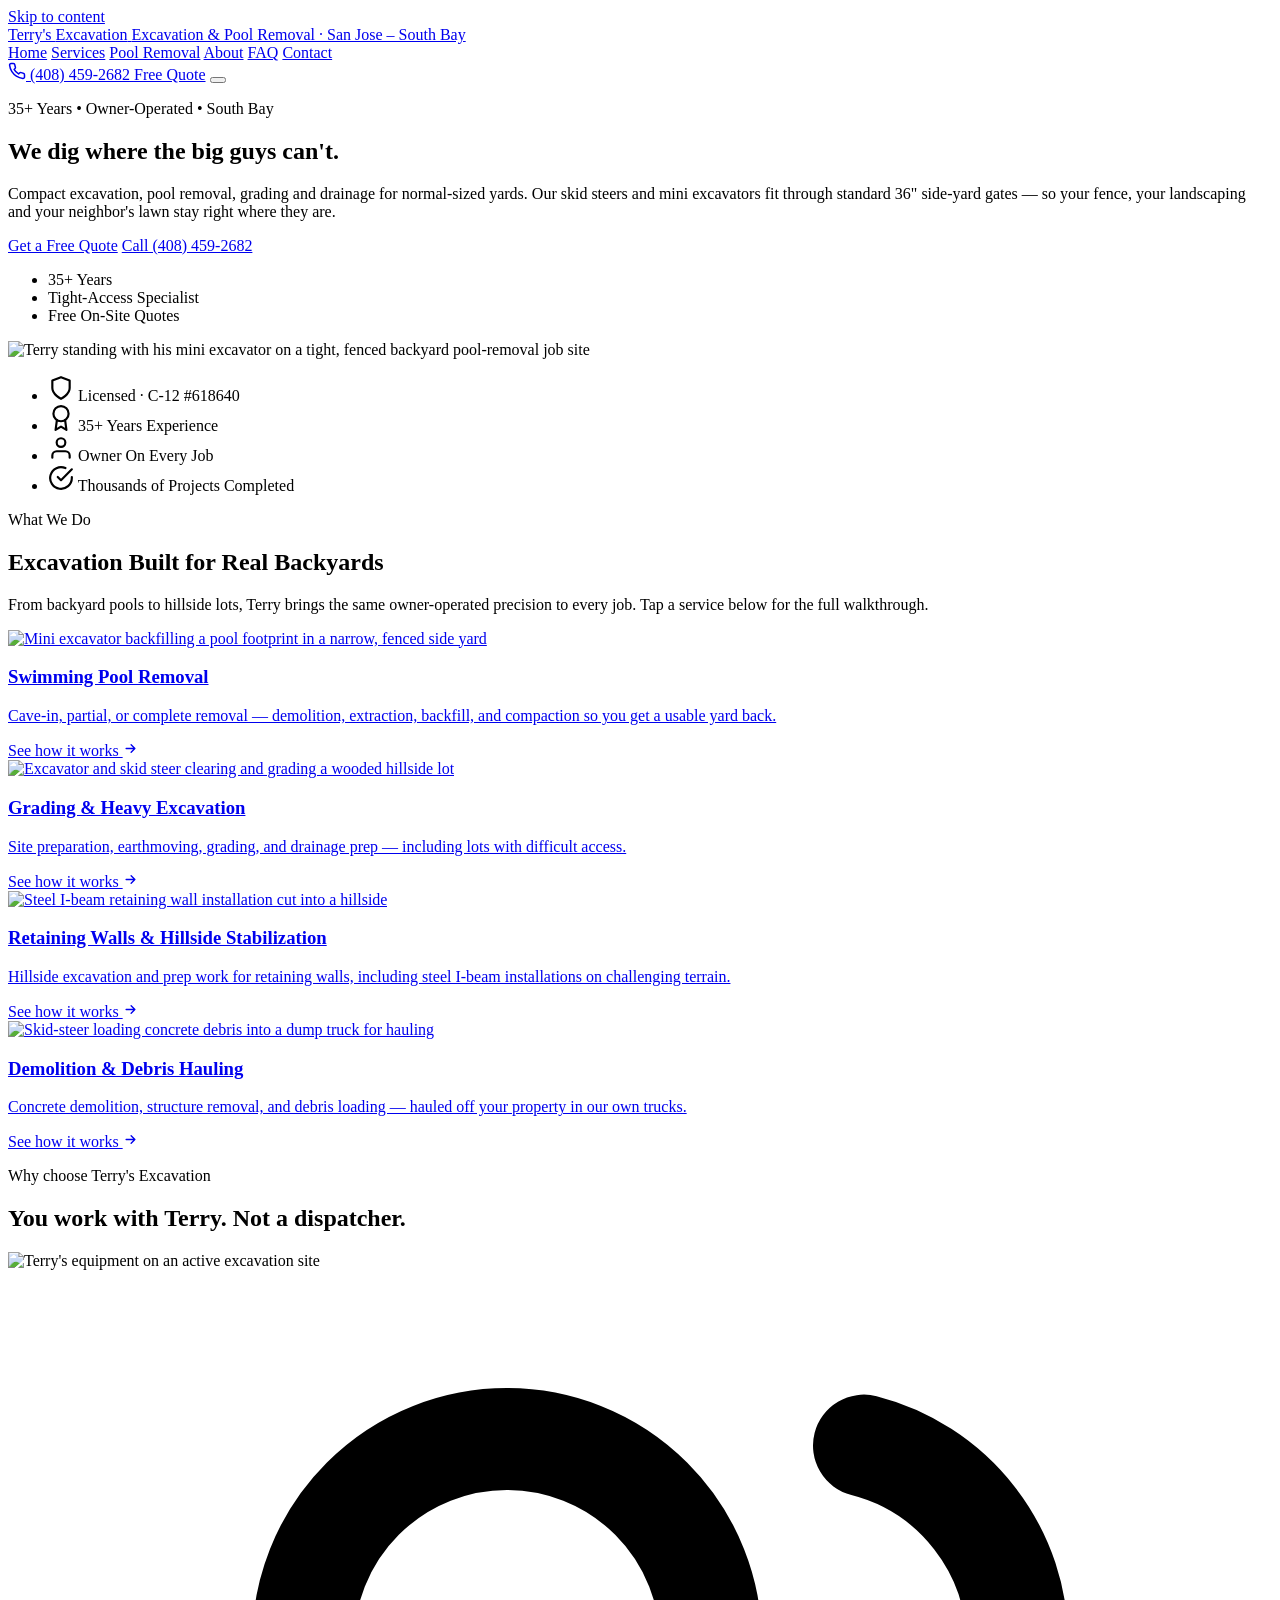
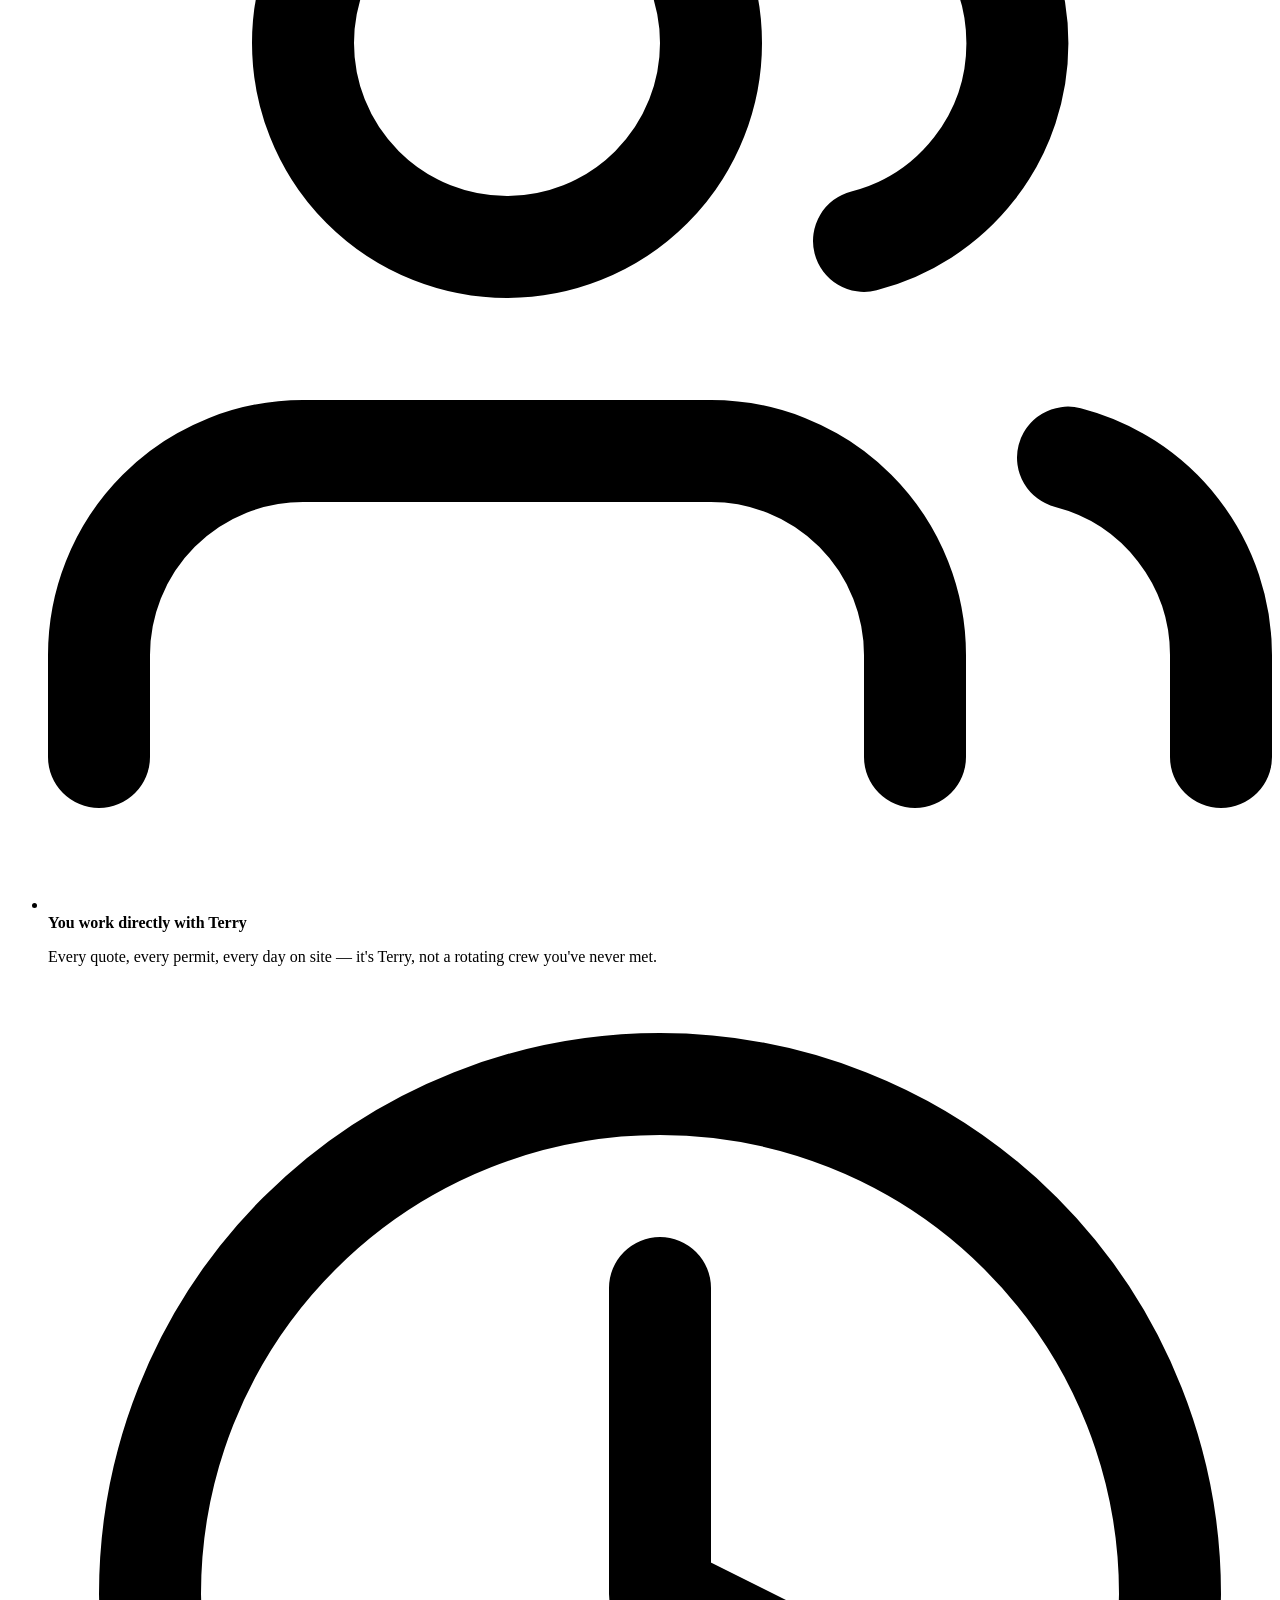
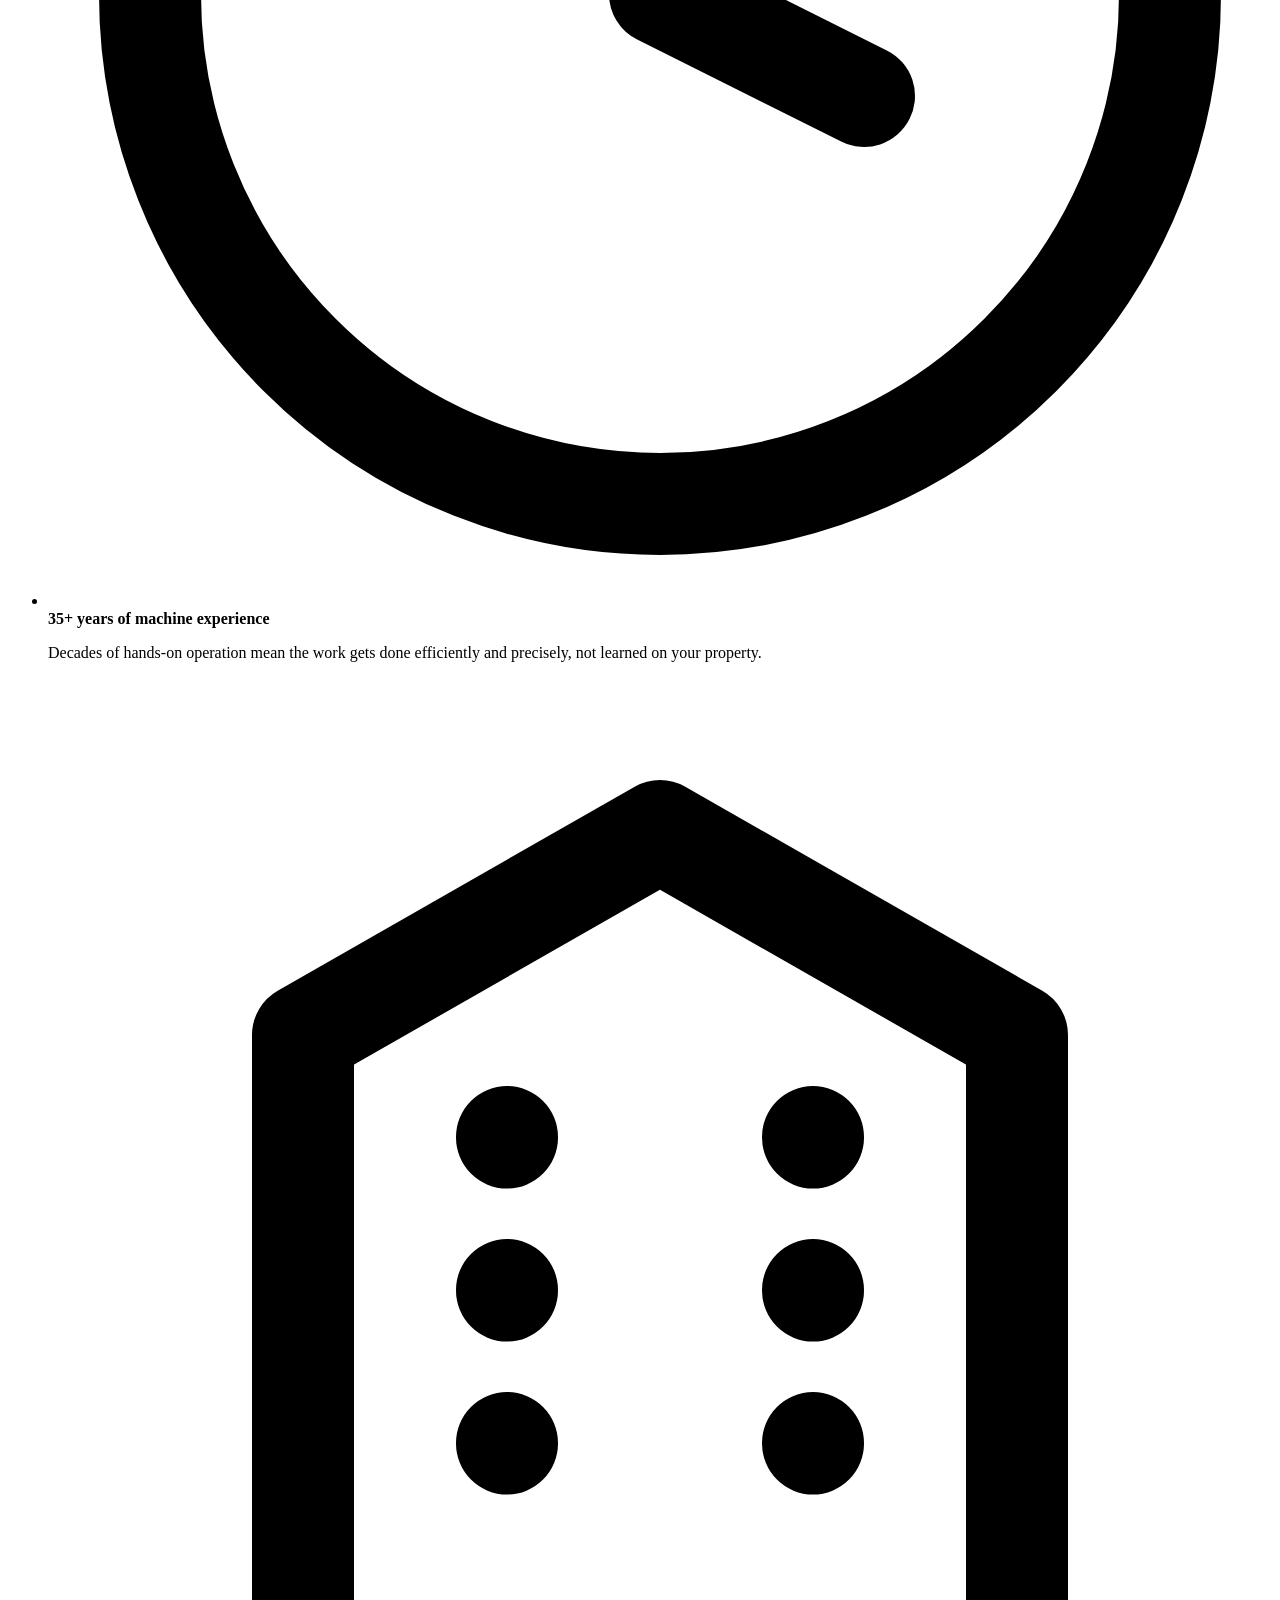
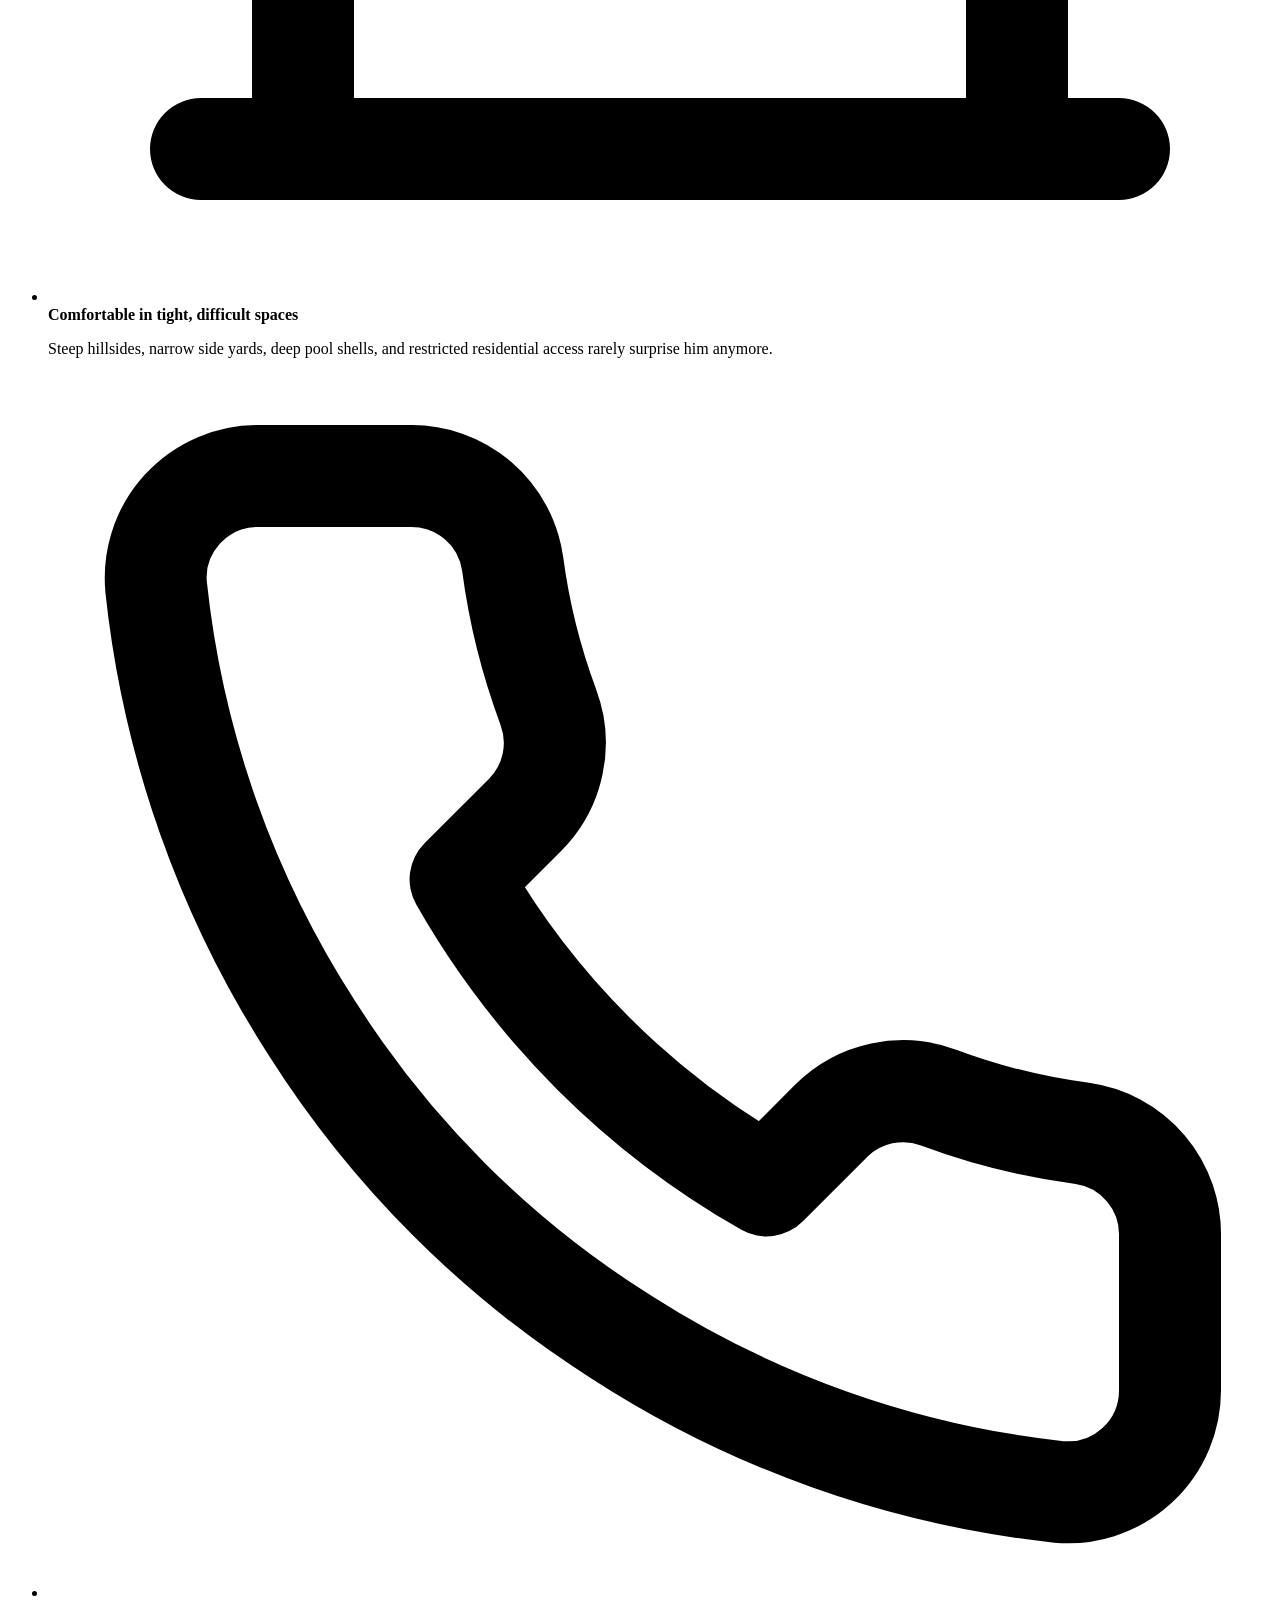
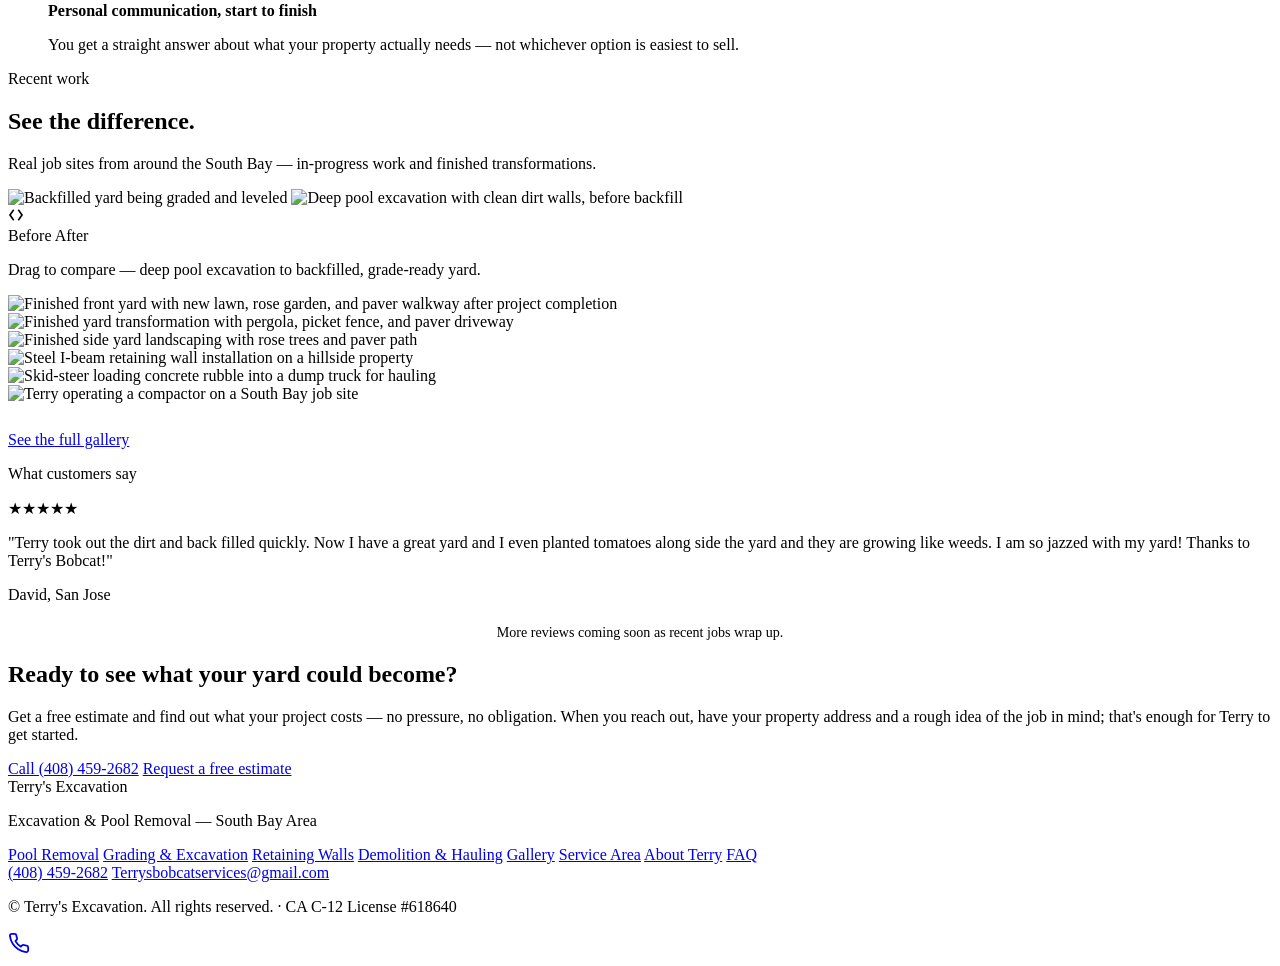
==== index.html @ e6dfdcb2 "Rename business identity from Terry's Bobcat to Terry's Excavation Replace the business name sitewid" ====
<!DOCTYPE html>
<html lang="en">
<head>
<meta charset="UTF-8">
<meta name="viewport" content="width=device-width, initial-scale=1.0">
<title>Terry's Excavation | Pool Removal &amp; Grading &mdash; San Jose &amp; South Bay</title>
<meta name="description" content="Owner-operated excavation and pool removal in the South Bay since 1991. Tight-access specialist &mdash; our skid steers and mini excavators fit standard 36&quot; gates. Free on-site quotes: (408) 459-2682.">
<link rel="canonical" href="https://terrysexcavation.com/">

<meta property="og:type" content="website">
<meta property="og:title" content="Terry's Excavation | Pool Removal &amp; Grading">
<meta property="og:description" content="Owner-operated excavation, pool removal, grading, retaining walls, and demolition &mdash; 35+ years serving the South Bay Area.">
<meta property="og:url" content="https://terrysexcavation.com/">
<meta property="og:image" content="https://terrysexcavation.com/images/gallery/terry-with-bobcat.jpg">
<meta property="og:locale" content="en_US">
<meta name="twitter:card" content="summary_large_image">

<link rel="icon" type="image/svg+xml" href="/favicon.svg">
<link rel="preconnect" href="https://fonts.googleapis.com">
<link rel="preconnect" href="https://fonts.gstatic.com" crossorigin>
<link href="https://fonts.googleapis.com/css2?family=Oswald:wght@500;600;700;800&family=Inter:wght@400;500;600;700&display=swap" rel="stylesheet">
<link rel="stylesheet" href="/css/styles.css">

<script type="application/ld+json">
{
  "@context": "https://schema.org",
  "@type": "LocalBusiness",
  "name": "Terry's Excavation",
  "alternateName": "Terry's Excavation & Pool Removal",
  "description": "Owner-operated pool removal, excavation, grading, retaining walls, and demolition serving the South Bay Area since 1991.",
  "url": "https://terrysexcavation.com/",
  "telephone": "+1-408-459-2682",
  "email": "Terrysbobcatservices@gmail.com",
  "priceRange": "$$",
  "areaServed": [
    { "@type": "City", "name": "San Jose" },
    { "@type": "City", "name": "Cupertino" },
    { "@type": "City", "name": "Campbell" },
    { "@type": "City", "name": "Milpitas" },
    { "@type": "City", "name": "Santa Clara" },
    { "@type": "City", "name": "Gilroy" },
    { "@type": "City", "name": "Morgan Hill" },
    { "@type": "City", "name": "Sunnyvale" },
    { "@type": "City", "name": "Saratoga" },
    { "@type": "City", "name": "Fremont" }
  ],
  "address": {
    "@type": "PostalAddress",
    "addressRegion": "CA",
    "addressCountry": "US"
  }
}
</script>
<!-- Domain: terrysexcavation.com. Add streetAddress/postalCode to "address" above once/if there's a public-facing shop address. -->
</head>
<body>

<a class="skip-link" href="#main">Skip to content</a>

<header class="site-header" id="top">
  <div class="wrap header-inner">
    <a href="/" class="logo">
      <span class="logo-text">
        <span class="logo-name">Terry's <span class="logo-accent">Excavation</span></span>
        <span class="logo-sub">Excavation &amp; Pool Removal &middot; San Jose &ndash; South Bay</span>
      </span>
    </a>

    <nav class="main-nav" id="main-nav">
      <a href="/" class="active">Home</a>
      <a href="/services/">Services</a>
      <a href="/services/pool-removal/">Pool Removal</a>
      <a href="/about/">About</a>
      <a href="/faq/">FAQ</a>
      <a href="/contact/">Contact</a>
    </nav>

    <div class="header-actions">
      <a href="tel:+14084592682" class="phone-link">
        <svg viewBox="0 0 24 24" width="18" height="18" fill="none" stroke="currentColor" stroke-width="2" stroke-linecap="round" stroke-linejoin="round" aria-hidden="true"><path d="M22 16.92v3a2 2 0 0 1-2.18 2 19.79 19.79 0 0 1-8.63-3.07 19.5 19.5 0 0 1-6-6 19.79 19.79 0 0 1-3.07-8.67A2 2 0 0 1 4.11 2h3a2 2 0 0 1 2 1.72c.127.96.361 1.903.7 2.81a2 2 0 0 1-.45 2.11L8.09 9.91a16 16 0 0 0 6 6l1.27-1.27a2 2 0 0 1 2.11-.45c.907.339 1.85.573 2.81.7A2 2 0 0 1 22 16.92z"/></svg>
        <span>(408) 459-2682</span>
      </a>
      <a href="/contact/" class="btn btn-accent">Free Quote</a>
      <button class="nav-toggle" id="nav-toggle" aria-expanded="false" aria-controls="main-nav" aria-label="Toggle menu">
        <span></span><span></span><span></span>
      </button>
    </div>
  </div>
</header>

<main id="main">

  <section class="hero">
    <div class="wrap hero-grid">
      <div class="hero-copy">
        <p class="eyebrow-badge reveal">35+ Years &bull; Owner-Operated &bull; South Bay</p>
        <h1 class="reveal">We dig where the big guys can't.</h1>
        <p class="hero-lede reveal">Compact excavation, pool removal, grading and drainage for normal-sized yards. Our skid steers and mini excavators fit through standard 36" side-yard gates &mdash; so your fence, your landscaping and your neighbor's lawn stay right where they are.</p>
        <div class="hero-actions reveal">
          <a href="/contact/" class="btn btn-accent btn-lg">Get a Free Quote</a>
          <a href="tel:+14084592682" class="btn btn-ghost btn-lg">Call (408) 459-2682</a>
        </div>
        <ul class="value-badges reveal">
          <li>35+ Years</li>
          <li>Tight-Access Specialist</li>
          <li>Free On-Site Quotes</li>
        </ul>
      </div>
      <div class="hero-media reveal">
        <div class="hero-photo-card">
          <img src="/images/gallery/terry-with-bobcat.jpg" alt="Terry standing with his mini excavator on a tight, fenced backyard pool-removal job site" width="1600" height="1200">
        </div>
      </div>
    </div>
  </section>

  <section class="credibility">
    <div class="wrap">
      <ul>
        <li class="reveal">
          <svg width="26" height="26" viewBox="0 0 24 24" fill="none" stroke="currentColor" stroke-width="2" stroke-linecap="round" stroke-linejoin="round" aria-hidden="true"><path d="M12 22s8-4 8-10V5l-8-3-8 3v7c0 6 8 10 8 10z"/></svg>
          Licensed &middot; C-12 #618640
        </li>
        <li class="reveal">
          <svg width="26" height="26" viewBox="0 0 24 24" fill="none" stroke="currentColor" stroke-width="2" stroke-linecap="round" stroke-linejoin="round" aria-hidden="true"><circle cx="12" cy="8" r="7"/><polyline points="8.21 13.89 7 23 12 20 17 23 15.79 13.88"/></svg>
          35+ Years Experience
        </li>
        <li class="reveal">
          <svg width="26" height="26" viewBox="0 0 24 24" fill="none" stroke="currentColor" stroke-width="2" stroke-linecap="round" stroke-linejoin="round" aria-hidden="true"><path d="M20 21v-2a4 4 0 0 0-4-4H8a4 4 0 0 0-4 4v2"/><circle cx="12" cy="7" r="4"/></svg>
          Owner On Every Job
        </li>
        <li class="reveal">
          <svg width="26" height="26" viewBox="0 0 24 24" fill="none" stroke="currentColor" stroke-width="2" stroke-linecap="round" stroke-linejoin="round" aria-hidden="true"><path d="M22 11.08V12a10 10 0 1 1-5.93-9.14"/><polyline points="22 4 12 14.01 9 11.01"/></svg>
          Thousands of Projects Completed
        </li>
      </ul>
    </div>
  </section>

  <section class="section services" id="services">
    <div class="wrap">
      <p class="eyebrow reveal">What We Do</p>
      <h2 class="reveal">Excavation Built for Real Backyards</h2>
      <p class="section-lede reveal">From backyard pools to hillside lots, Terry brings the same owner-operated precision to every job. Tap a service below for the full walkthrough.</p>

      <div class="card-grid services-grid">
        <a class="card-photo-lg reveal" href="/services/pool-removal/">
          <img src="/images/gallery/pool-removal-service.jpg" alt="Mini excavator backfilling a pool footprint in a narrow, fenced side yard" loading="lazy" width="1400" height="1050">
          <div class="card-body">
            <h3>Swimming Pool Removal</h3>
            <p>Cave-in, partial, or complete removal &mdash; demolition, extraction, backfill, and compaction so you get a usable yard back.</p>
            <span class="card-link">See how it works <svg viewBox="0 0 24 24" width="15" height="15" fill="none" stroke="currentColor" stroke-width="2.2" stroke-linecap="round" stroke-linejoin="round"><path d="M5 12h14M13 6l6 6-6 6"/></svg></span>
          </div>
        </a>
        <a class="card-photo-lg reveal" href="/services/grading-excavation/">
          <img src="/images/gallery/grading-excavation-service.jpg" alt="Excavator and skid steer clearing and grading a wooded hillside lot" loading="lazy" width="1400" height="1050">
          <div class="card-body">
            <h3>Grading &amp; Heavy Excavation</h3>
            <p>Site preparation, earthmoving, grading, and drainage prep &mdash; including lots with difficult access.</p>
            <span class="card-link">See how it works <svg viewBox="0 0 24 24" width="15" height="15" fill="none" stroke="currentColor" stroke-width="2.2" stroke-linecap="round" stroke-linejoin="round"><path d="M5 12h14M13 6l6 6-6 6"/></svg></span>
          </div>
        </a>
        <a class="card-photo-lg reveal" href="/services/retaining-walls/">
          <img src="/images/gallery/retaining-walls-service.jpg" alt="Steel I-beam retaining wall installation cut into a hillside" loading="lazy" width="1400" height="1050">
          <div class="card-body">
            <h3>Retaining Walls &amp; Hillside Stabilization</h3>
            <p>Hillside excavation and prep work for retaining walls, including steel I-beam installations on challenging terrain.</p>
            <span class="card-link">See how it works <svg viewBox="0 0 24 24" width="15" height="15" fill="none" stroke="currentColor" stroke-width="2.2" stroke-linecap="round" stroke-linejoin="round"><path d="M5 12h14M13 6l6 6-6 6"/></svg></span>
          </div>
        </a>
        <a class="card-photo-lg reveal" href="/services/demolition-hauling/">
          <img src="/images/gallery/debris-hauling.jpg" alt="Skid-steer loading concrete debris into a dump truck for hauling" loading="lazy" width="1400" height="1050">
          <div class="card-body">
            <h3>Demolition &amp; Debris Hauling</h3>
            <p>Concrete demolition, structure removal, and debris loading &mdash; hauled off your property in our own trucks.</p>
            <span class="card-link">See how it works <svg viewBox="0 0 24 24" width="15" height="15" fill="none" stroke="currentColor" stroke-width="2.2" stroke-linecap="round" stroke-linejoin="round"><path d="M5 12h14M13 6l6 6-6 6"/></svg></span>
          </div>
        </a>
      </div>
    </div>
  </section>

  <section class="section why" id="why">
    <div class="wrap why-grid">
      <div class="why-copy">
        <p class="eyebrow reveal">Why choose Terry's Excavation</p>
        <h2 class="reveal">You work with Terry. Not a dispatcher.</h2>
        <div class="why-photo reveal">
          <img src="/images/gallery/pool-removal-service.jpg" alt="Terry's equipment on an active excavation site" loading="lazy" width="1400" height="1050">
        </div>
      </div>
      <ul class="why-list">
        <li class="reveal">
          <span class="why-icon" aria-hidden="true"><svg viewBox="0 0 24 24" fill="none" stroke="currentColor" stroke-width="2" stroke-linecap="round" stroke-linejoin="round"><path d="M17 21v-2a4 4 0 0 0-4-4H5a4 4 0 0 0-4 4v2"/><circle cx="9" cy="7" r="4"/><path d="M23 21v-2a4 4 0 0 0-3-3.87"/><path d="M16 3.13a4 4 0 0 1 0 7.75"/></svg></span>
          <div><strong>You work directly with Terry</strong><p>Every quote, every permit, every day on site &mdash; it's Terry, not a rotating crew you've never met.</p></div>
        </li>
        <li class="reveal">
          <span class="why-icon" aria-hidden="true"><svg viewBox="0 0 24 24" fill="none" stroke="currentColor" stroke-width="2" stroke-linecap="round" stroke-linejoin="round"><circle cx="12" cy="12" r="10"/><path d="M12 6v6l4 2"/></svg></span>
          <div><strong>35+ years of machine experience</strong><p>Decades of hands-on operation mean the work gets done efficiently and precisely, not learned on your property.</p></div>
        </li>
        <li class="reveal">
          <span class="why-icon" aria-hidden="true"><svg viewBox="0 0 24 24" fill="none" stroke="currentColor" stroke-width="2" stroke-linecap="round" stroke-linejoin="round"><path d="M3 21h18M5 21V7l7-4 7 4v14M9 9v.01M9 12v.01M9 15v.01M15 9v.01M15 12v.01M15 15v.01"/></svg></span>
          <div><strong>Comfortable in tight, difficult spaces</strong><p>Steep hillsides, narrow side yards, deep pool shells, and restricted residential access rarely surprise him anymore.</p></div>
        </li>
        <li class="reveal">
          <span class="why-icon" aria-hidden="true"><svg viewBox="0 0 24 24" fill="none" stroke="currentColor" stroke-width="2" stroke-linecap="round" stroke-linejoin="round"><path d="M22 16.92v3a2 2 0 0 1-2.18 2 19.79 19.79 0 0 1-8.63-3.07 19.5 19.5 0 0 1-6-6 19.79 19.79 0 0 1-3.07-8.67A2 2 0 0 1 4.11 2h3a2 2 0 0 1 2 1.72c.127.96.361 1.903.7 2.81a2 2 0 0 1-.45 2.11L8.09 9.91a16 16 0 0 0 6 6l1.27-1.27a2 2 0 0 1 2.11-.45c.907.339 1.85.573 2.81.7A2 2 0 0 1 22 16.92z"/></svg></span>
          <div><strong>Personal communication, start to finish</strong><p>You get a straight answer about what your property actually needs &mdash; not whichever option is easiest to sell.</p></div>
        </li>
      </ul>
    </div>
  </section>

  <section class="section gallery" id="gallery">
    <div class="wrap">
      <p class="eyebrow reveal">Recent work</p>
      <h2 class="reveal">See the difference.</h2>
      <p class="section-lede reveal">Real job sites from around the South Bay &mdash; in-progress work and finished transformations.</p>

      <div class="ba-slider reveal" data-ba-slider>
        <img class="ba-after" src="/images/gallery/backfill-after.jpg" alt="Backfilled yard being graded and leveled" loading="lazy">
        <img class="ba-before" src="/images/gallery/excavating-before.jpg" alt="Deep pool excavation with clean dirt walls, before backfill" loading="lazy">
        <div class="ba-handle" tabindex="0" role="slider" aria-label="Drag to compare before and after" aria-valuemin="0" aria-valuemax="100" aria-valuenow="50">
          <span class="ba-handle-grip"><svg viewBox="0 0 24 24" width="16" height="16" fill="none" stroke="currentColor" stroke-width="2.5" stroke-linecap="round"><path d="M8 5l-5 7 5 7M16 5l5 7-5 7"/></svg></span>
        </div>
        <span class="ba-tag ba-tag-before">Before</span>
        <span class="ba-tag ba-tag-after">After</span>
      </div>
      <p class="ba-caption">Drag to compare &mdash; deep pool excavation to backfilled, grade-ready yard.</p>

      <div class="gallery-grid">
        <div class="gallery-slot reveal"><img src="/images/gallery/finished-transformation-1.jpg" alt="Finished front yard with new lawn, rose garden, and paver walkway after project completion" loading="lazy" width="1400" height="1050"></div>
        <div class="gallery-slot reveal"><img src="/images/gallery/finished-transformation-2.jpg" alt="Finished yard transformation with pergola, picket fence, and paver driveway" loading="lazy" width="1400" height="1050"></div>
        <div class="gallery-slot reveal"><img src="/images/gallery/finished-transformation-3.jpg" alt="Finished side yard landscaping with rose trees and paver path" loading="lazy" width="1400" height="1050"></div>
        <div class="gallery-slot reveal"><img src="/images/gallery/retaining-walls-service.jpg" alt="Steel I-beam retaining wall installation on a hillside property" loading="lazy" width="1400" height="1050"></div>
        <div class="gallery-slot reveal"><img src="/images/gallery/debris-hauling.jpg" alt="Skid-steer loading concrete rubble into a dump truck for hauling" loading="lazy" width="1400" height="1050"></div>
        <div class="gallery-slot reveal"><img src="/images/gallery/terry-on-site.jpg" alt="Terry operating a compactor on a South Bay job site" loading="lazy" width="1400" height="1050"></div>
      </div>
      <p class="reveal" style="margin-top:28px;"><a href="/gallery/" class="btn btn-primary">See the full gallery</a></p>
    </div>
  </section>

  <section class="section testimonials" id="testimonials">
    <div class="wrap">
      <p class="eyebrow reveal">What customers say</p>
      <div class="testimonial-card reveal">
        <div class="stars" aria-label="5 out of 5 stars">&#9733;&#9733;&#9733;&#9733;&#9733;</div>
        <p class="testimonial-quote">"Terry took out the dirt and back filled quickly. Now I have a great yard and I even planted tomatoes along side the yard and they are growing like weeds. I am so jazzed with my yard! Thanks to Terry's Bobcat!"</p>
        <p class="testimonial-author">David, San Jose</p>
      </div>
      <p class="reveal" style="text-align:center; margin-top:20px; font-size:.88rem; color:var(--ink-soft);">More reviews coming soon as recent jobs wrap up.</p>
    </div>
  </section>

  <section class="section cta-band" id="contact">
    <div class="wrap cta-inner">
      <h2 class="reveal">Ready to see what your yard could become?</h2>
      <p class="reveal">Get a free estimate and find out what your project costs &mdash; no pressure, no obligation. When you reach out, have your property address and a rough idea of the job in mind; that's enough for Terry to get started.</p>
      <div class="hero-actions reveal" style="justify-content:center;">
        <a href="tel:+14084592682" class="btn btn-accent btn-lg">Call (408) 459-2682</a>
        <a href="/contact/" class="btn btn-ghost btn-lg">Request a free estimate</a>
      </div>
    </div>
  </section>

</main>

<footer class="site-footer">
  <div class="wrap footer-inner">
    <div>
      <span class="logo-name footer-logo">Terry's Excavation</span>
      <p class="footer-tagline">Excavation &amp; Pool Removal &mdash; South Bay Area</p>
    </div>
    <nav class="footer-nav">
      <a href="/services/pool-removal/">Pool Removal</a>
      <a href="/services/grading-excavation/">Grading &amp; Excavation</a>
      <a href="/services/retaining-walls/">Retaining Walls</a>
      <a href="/services/demolition-hauling/">Demolition &amp; Hauling</a>
      <a href="/gallery/">Gallery</a>
      <a href="/service-area/">Service Area</a>
      <a href="/about/">About Terry</a>
      <a href="/faq/">FAQ</a>
    </nav>
    <div class="footer-contact">
      <a href="tel:+14084592682">(408) 459-2682</a>
      <a href="mailto:Terrysbobcatservices@gmail.com">Terrysbobcatservices@gmail.com</a>
    </div>
    <p class="footer-copy">&copy; <span id="year"></span> Terry's Excavation. All rights reserved. &middot; CA C-12 License #618640</p>
  </div>
</footer>

<a href="tel:+14084592682" class="mobile-call-fab" aria-label="Call Terry's Excavation now">
  <svg viewBox="0 0 24 24" width="22" height="22" fill="none" stroke="currentColor" stroke-width="2" stroke-linecap="round" stroke-linejoin="round" aria-hidden="true"><path d="M22 16.92v3a2 2 0 0 1-2.18 2 19.79 19.79 0 0 1-8.63-3.07 19.5 19.5 0 0 1-6-6 19.79 19.79 0 0 1-3.07-8.67A2 2 0 0 1 4.11 2h3a2 2 0 0 1 2 1.72c.127.96.361 1.903.7 2.81a2 2 0 0 1-.45 2.11L8.09 9.91a16 16 0 0 0 6 6l1.27-1.27a2 2 0 0 1 2.11-.45c.907.339 1.85.573 2.81.7A2 2 0 0 1 22 16.92z"/></svg>
</a>

<script src="/js/main.js"></script>
</body>
</html>
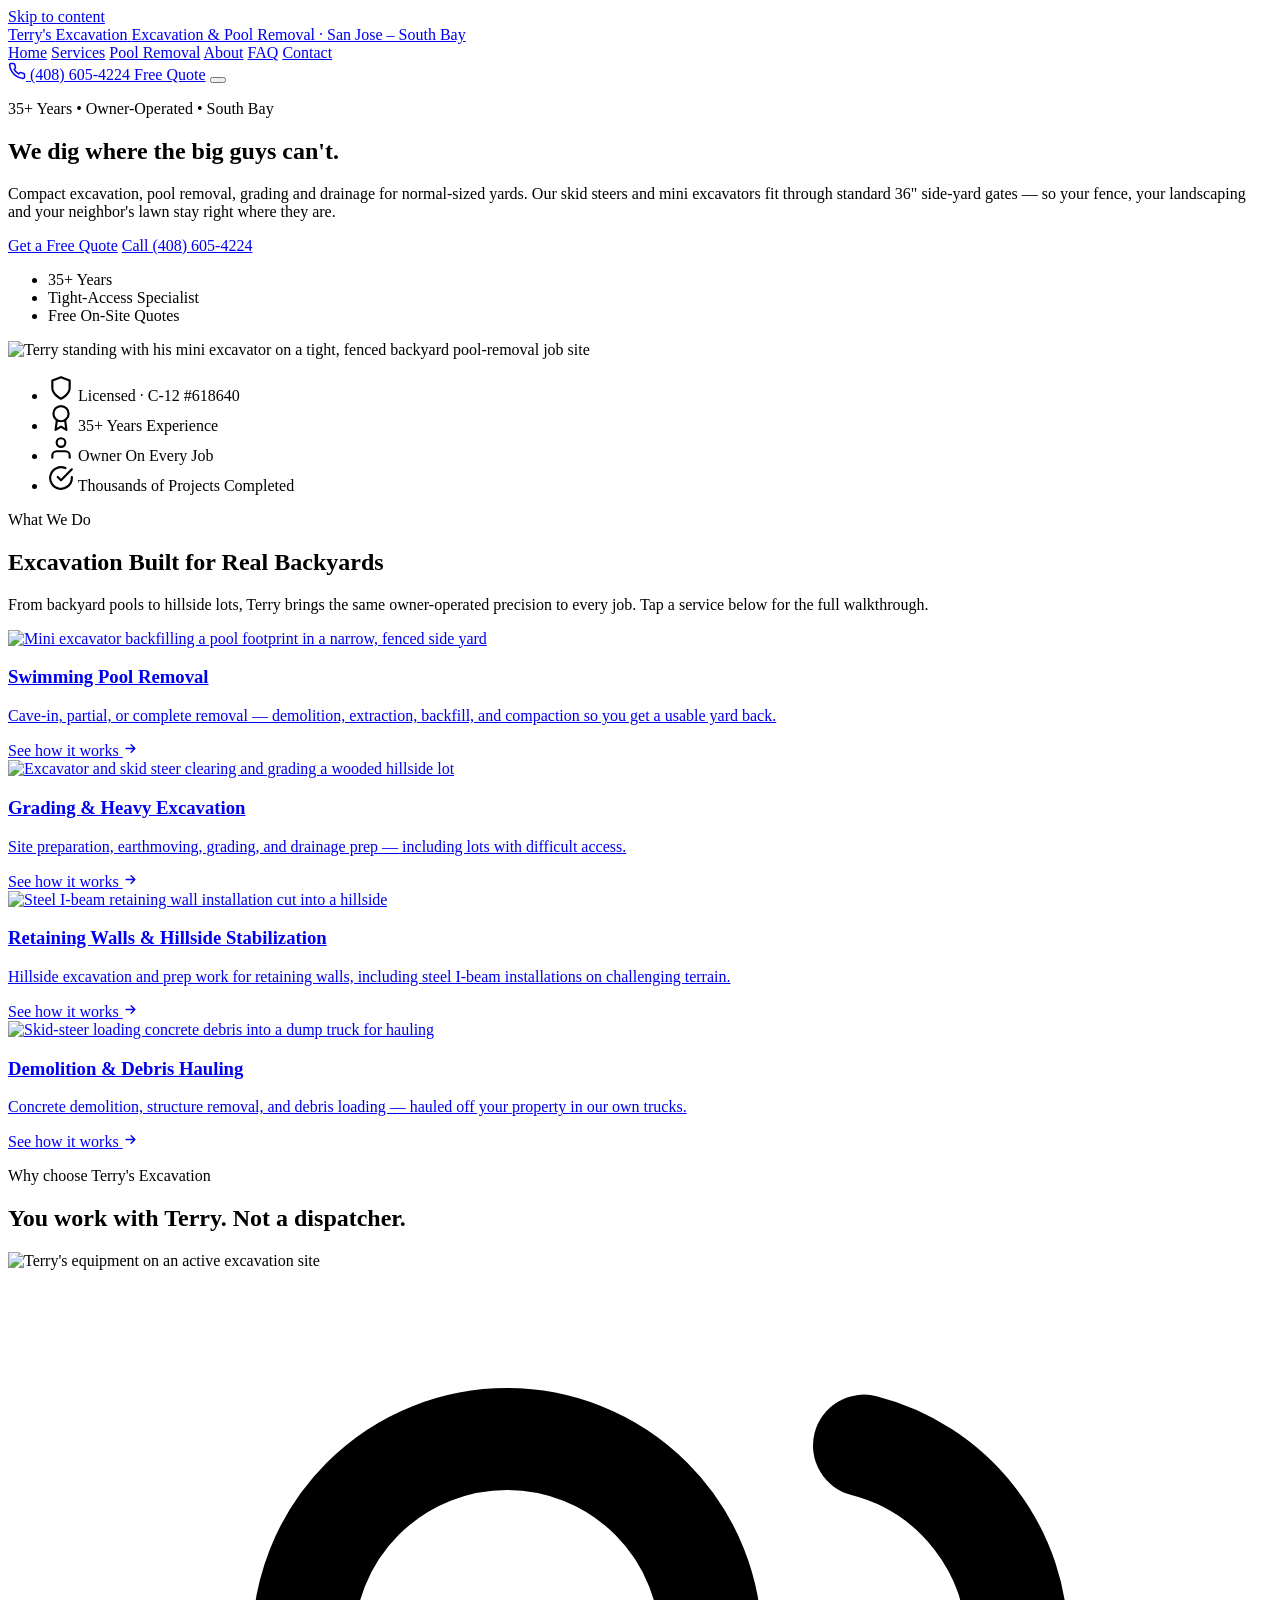
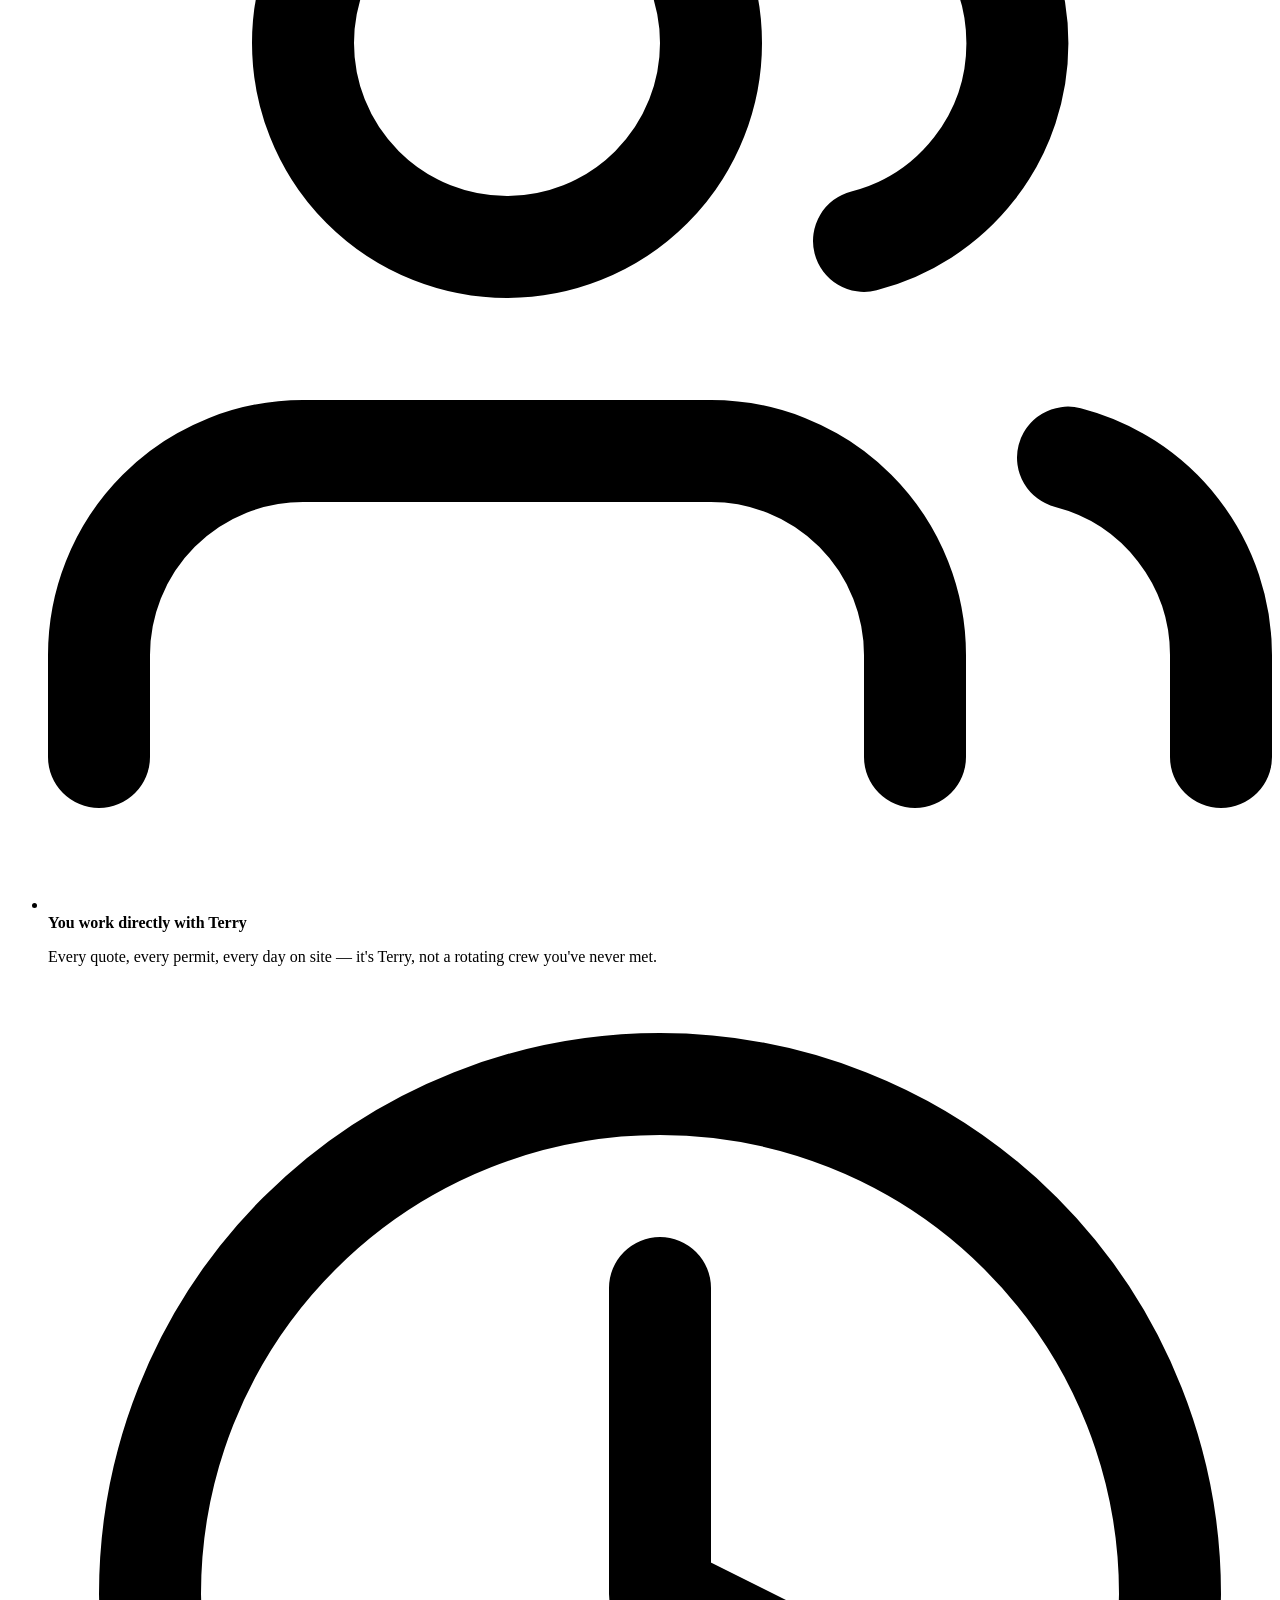
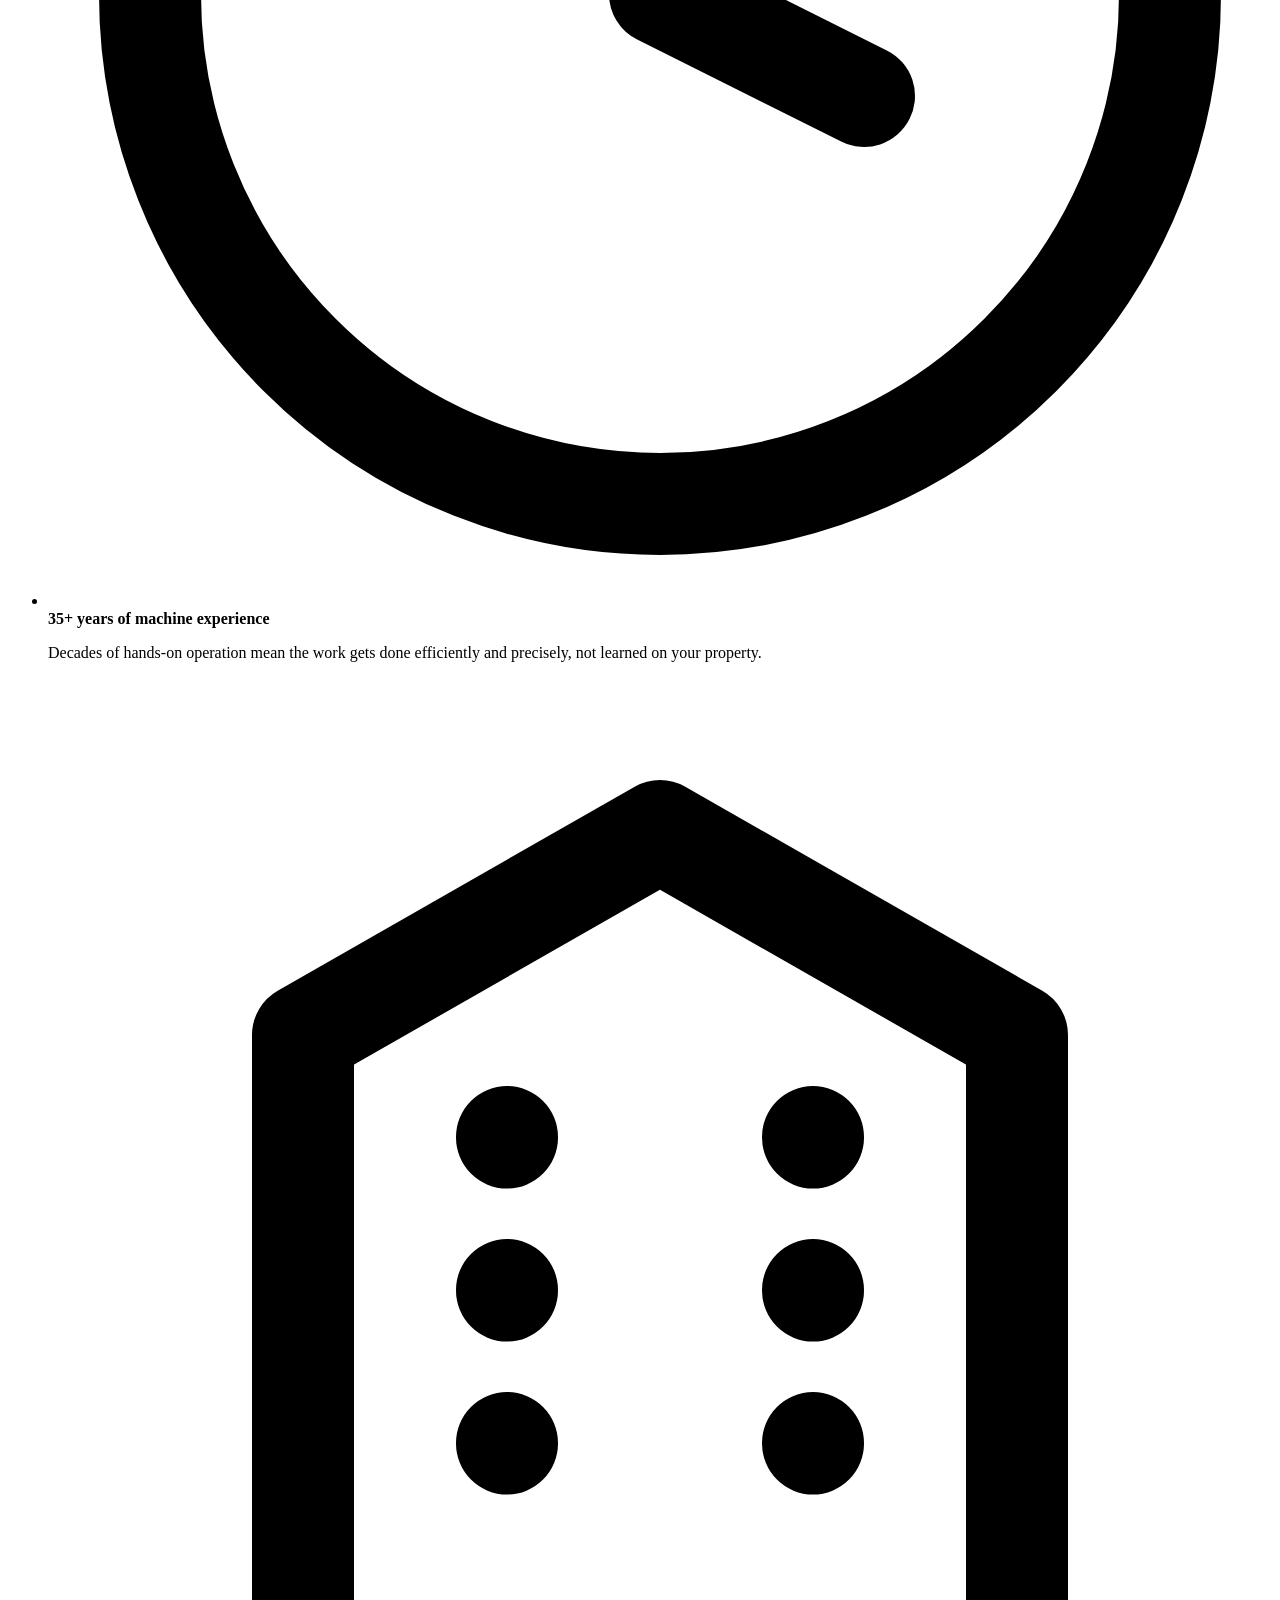
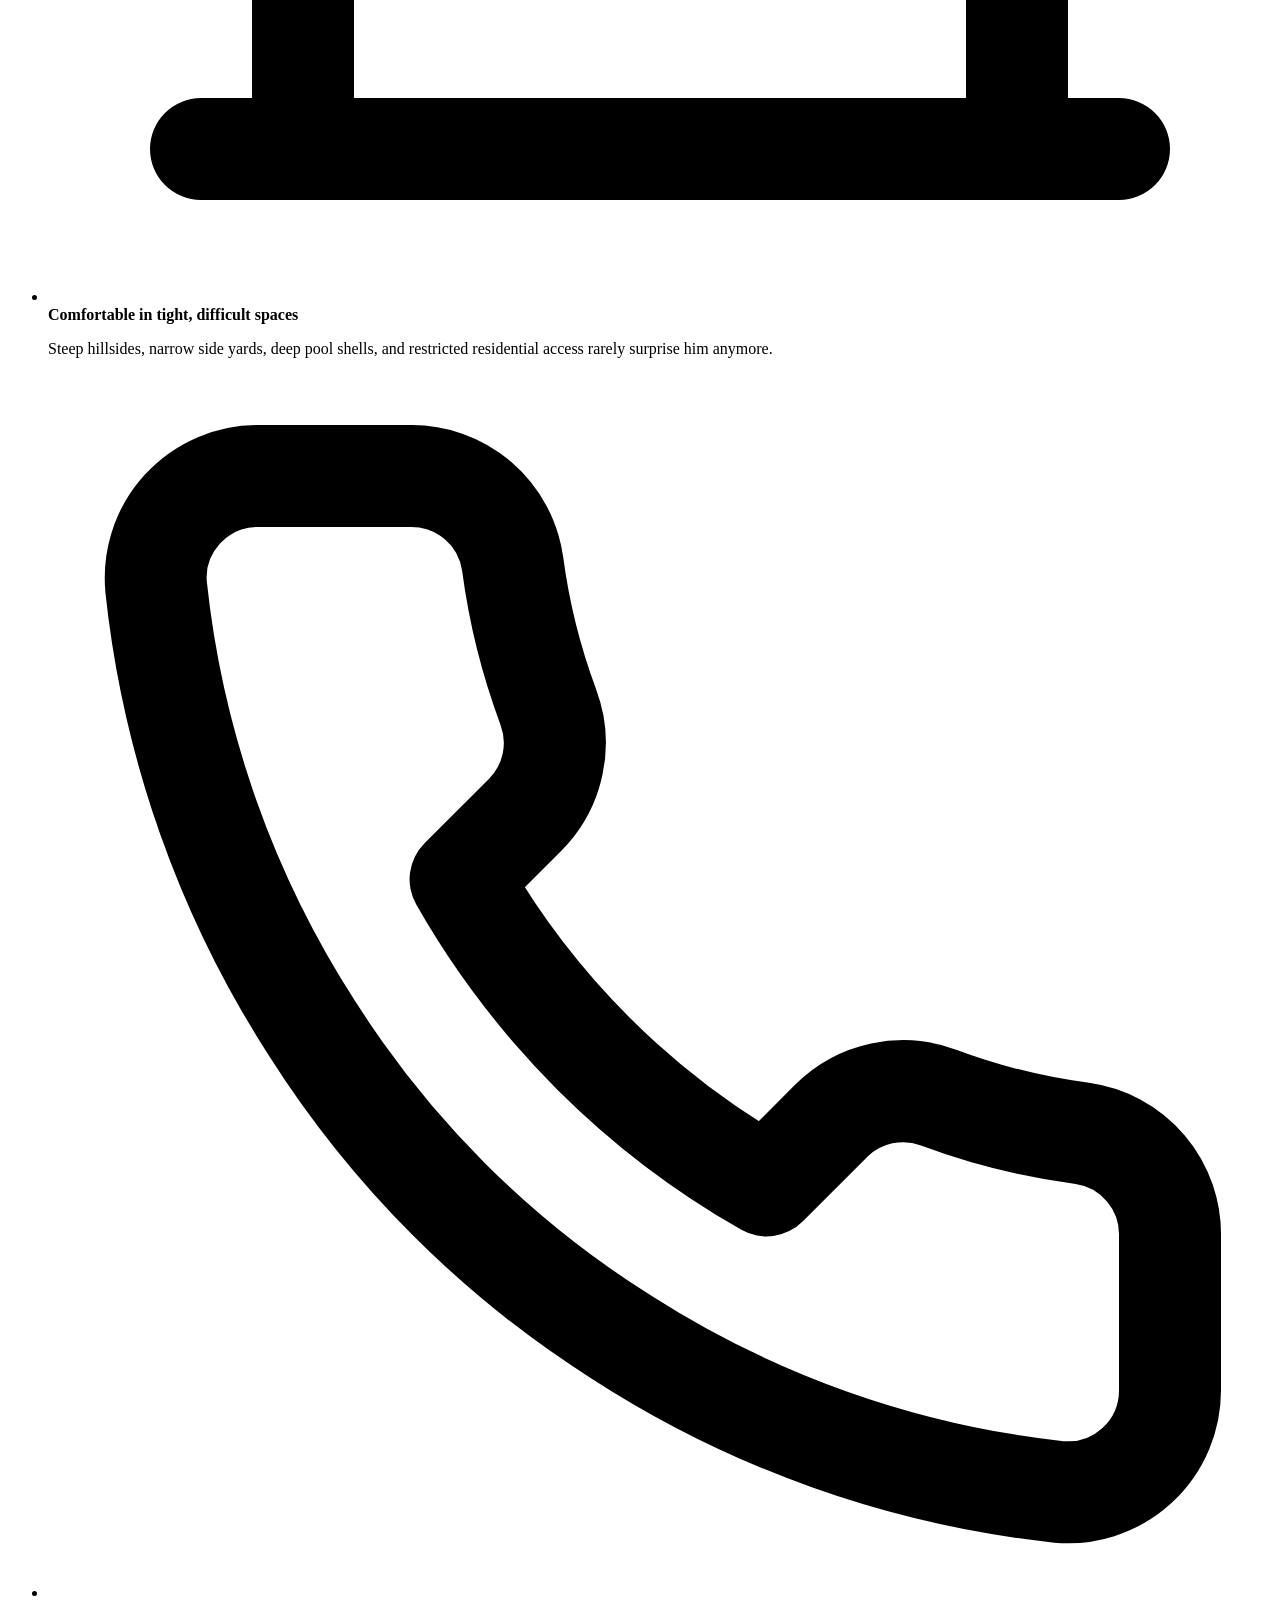
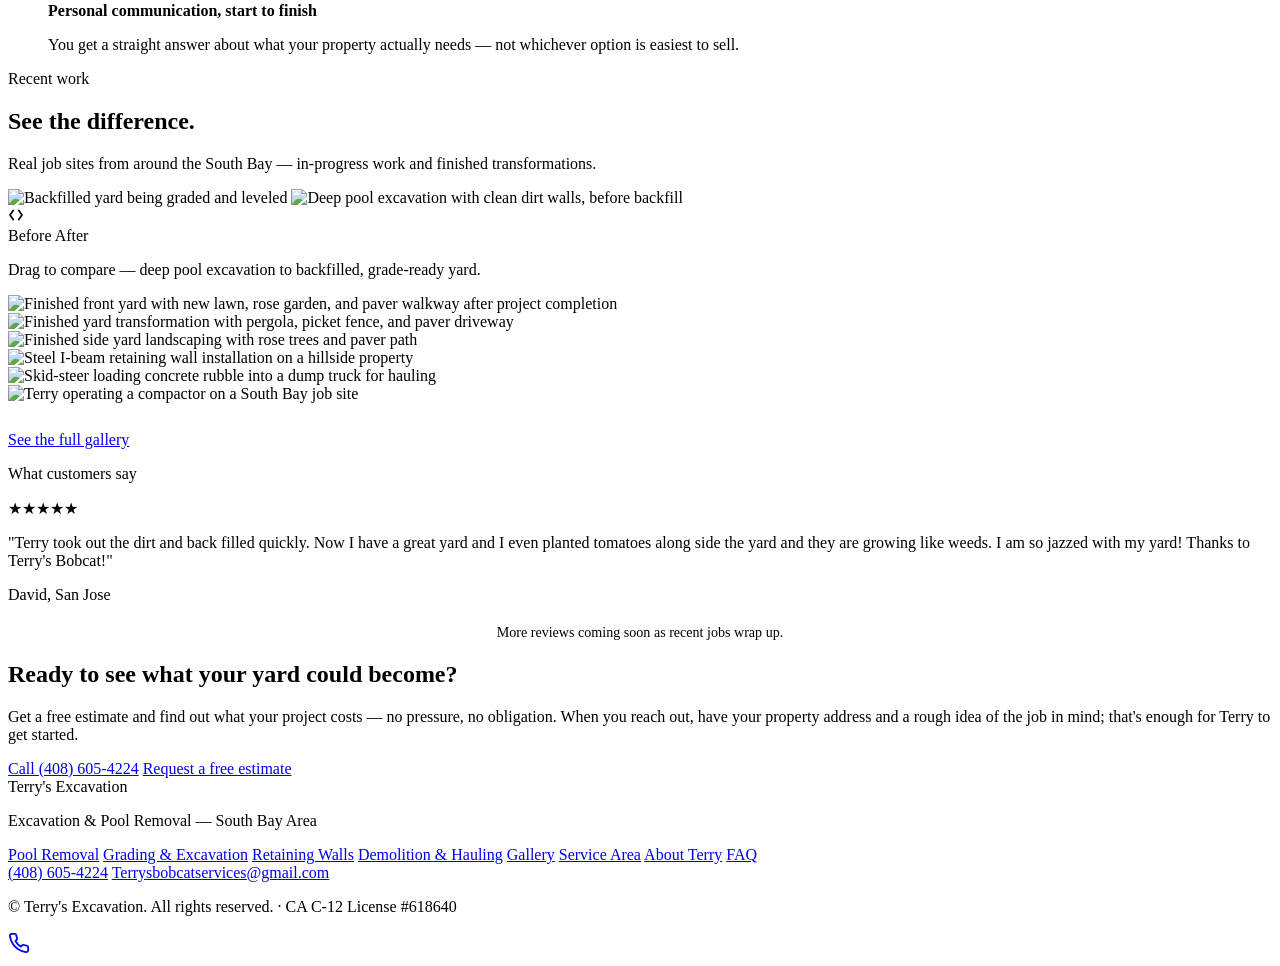
==== commit 8ef2fb27: "Update About page portrait and correct phone number to (408) 605-4224 - Replace the About page portr" ====
--- a/index.html
+++ b/index.html
@@ -4,7 +4,7 @@
 <meta charset="UTF-8">
 <meta name="viewport" content="width=device-width, initial-scale=1.0">
 <title>Terry's Excavation | Pool Removal &amp; Grading &mdash; San Jose &amp; South Bay</title>
-<meta name="description" content="Owner-operated excavation and pool removal in the South Bay since 1991. Tight-access specialist &mdash; our skid steers and mini excavators fit standard 36&quot; gates. Free on-site quotes: (408) 459-2682.">
+<meta name="description" content="Owner-operated excavation and pool removal in the South Bay since 1991. Tight-access specialist &mdash; our skid steers and mini excavators fit standard 36&quot; gates. Free on-site quotes: (408) 605-4224.">
 <link rel="canonical" href="https://terrysexcavation.com/">
 
 <meta property="og:type" content="website">
@@ -29,7 +29,7 @@
   "alternateName": "Terry's Excavation & Pool Removal",
   "description": "Owner-operated pool removal, excavation, grading, retaining walls, and demolition serving the South Bay Area since 1991.",
   "url": "https://terrysexcavation.com/",
-  "telephone": "+1-408-459-2682",
+  "telephone": "+1-408-605-4224",
   "email": "Terrysbobcatservices@gmail.com",
   "priceRange": "$$",
   "areaServed": [
@@ -76,9 +76,9 @@
     </nav>
 
     <div class="header-actions">
-      <a href="tel:+14084592682" class="phone-link">
+      <a href="tel:+14086054224" class="phone-link">
         <svg viewBox="0 0 24 24" width="18" height="18" fill="none" stroke="currentColor" stroke-width="2" stroke-linecap="round" stroke-linejoin="round" aria-hidden="true"><path d="M22 16.92v3a2 2 0 0 1-2.18 2 19.79 19.79 0 0 1-8.63-3.07 19.5 19.5 0 0 1-6-6 19.79 19.79 0 0 1-3.07-8.67A2 2 0 0 1 4.11 2h3a2 2 0 0 1 2 1.72c.127.96.361 1.903.7 2.81a2 2 0 0 1-.45 2.11L8.09 9.91a16 16 0 0 0 6 6l1.27-1.27a2 2 0 0 1 2.11-.45c.907.339 1.85.573 2.81.7A2 2 0 0 1 22 16.92z"/></svg>
-        <span>(408) 459-2682</span>
+        <span>(408) 605-4224</span>
       </a>
       <a href="/contact/" class="btn btn-accent">Free Quote</a>
       <button class="nav-toggle" id="nav-toggle" aria-expanded="false" aria-controls="main-nav" aria-label="Toggle menu">
@@ -98,7 +98,7 @@
         <p class="hero-lede reveal">Compact excavation, pool removal, grading and drainage for normal-sized yards. Our skid steers and mini excavators fit through standard 36" side-yard gates &mdash; so your fence, your landscaping and your neighbor's lawn stay right where they are.</p>
         <div class="hero-actions reveal">
           <a href="/contact/" class="btn btn-accent btn-lg">Get a Free Quote</a>
-          <a href="tel:+14084592682" class="btn btn-ghost btn-lg">Call (408) 459-2682</a>
+          <a href="tel:+14086054224" class="btn btn-ghost btn-lg">Call (408) 605-4224</a>
         </div>
         <ul class="value-badges reveal">
           <li>35+ Years</li>
@@ -256,7 +256,7 @@
       <h2 class="reveal">Ready to see what your yard could become?</h2>
       <p class="reveal">Get a free estimate and find out what your project costs &mdash; no pressure, no obligation. When you reach out, have your property address and a rough idea of the job in mind; that's enough for Terry to get started.</p>
       <div class="hero-actions reveal" style="justify-content:center;">
-        <a href="tel:+14084592682" class="btn btn-accent btn-lg">Call (408) 459-2682</a>
+        <a href="tel:+14086054224" class="btn btn-accent btn-lg">Call (408) 605-4224</a>
         <a href="/contact/" class="btn btn-ghost btn-lg">Request a free estimate</a>
       </div>
     </div>
@@ -281,14 +281,14 @@
       <a href="/faq/">FAQ</a>
     </nav>
     <div class="footer-contact">
-      <a href="tel:+14084592682">(408) 459-2682</a>
+      <a href="tel:+14086054224">(408) 605-4224</a>
       <a href="mailto:Terrysbobcatservices@gmail.com">Terrysbobcatservices@gmail.com</a>
     </div>
     <p class="footer-copy">&copy; <span id="year"></span> Terry's Excavation. All rights reserved. &middot; CA C-12 License #618640</p>
   </div>
 </footer>
 
-<a href="tel:+14084592682" class="mobile-call-fab" aria-label="Call Terry's Excavation now">
+<a href="tel:+14086054224" class="mobile-call-fab" aria-label="Call Terry's Excavation now">
   <svg viewBox="0 0 24 24" width="22" height="22" fill="none" stroke="currentColor" stroke-width="2" stroke-linecap="round" stroke-linejoin="round" aria-hidden="true"><path d="M22 16.92v3a2 2 0 0 1-2.18 2 19.79 19.79 0 0 1-8.63-3.07 19.5 19.5 0 0 1-6-6 19.79 19.79 0 0 1-3.07-8.67A2 2 0 0 1 4.11 2h3a2 2 0 0 1 2 1.72c.127.96.361 1.903.7 2.81a2 2 0 0 1-.45 2.11L8.09 9.91a16 16 0 0 0 6 6l1.27-1.27a2 2 0 0 1 2.11-.45c.907.339 1.85.573 2.81.7A2 2 0 0 1 22 16.92z"/></svg>
 </a>
 
